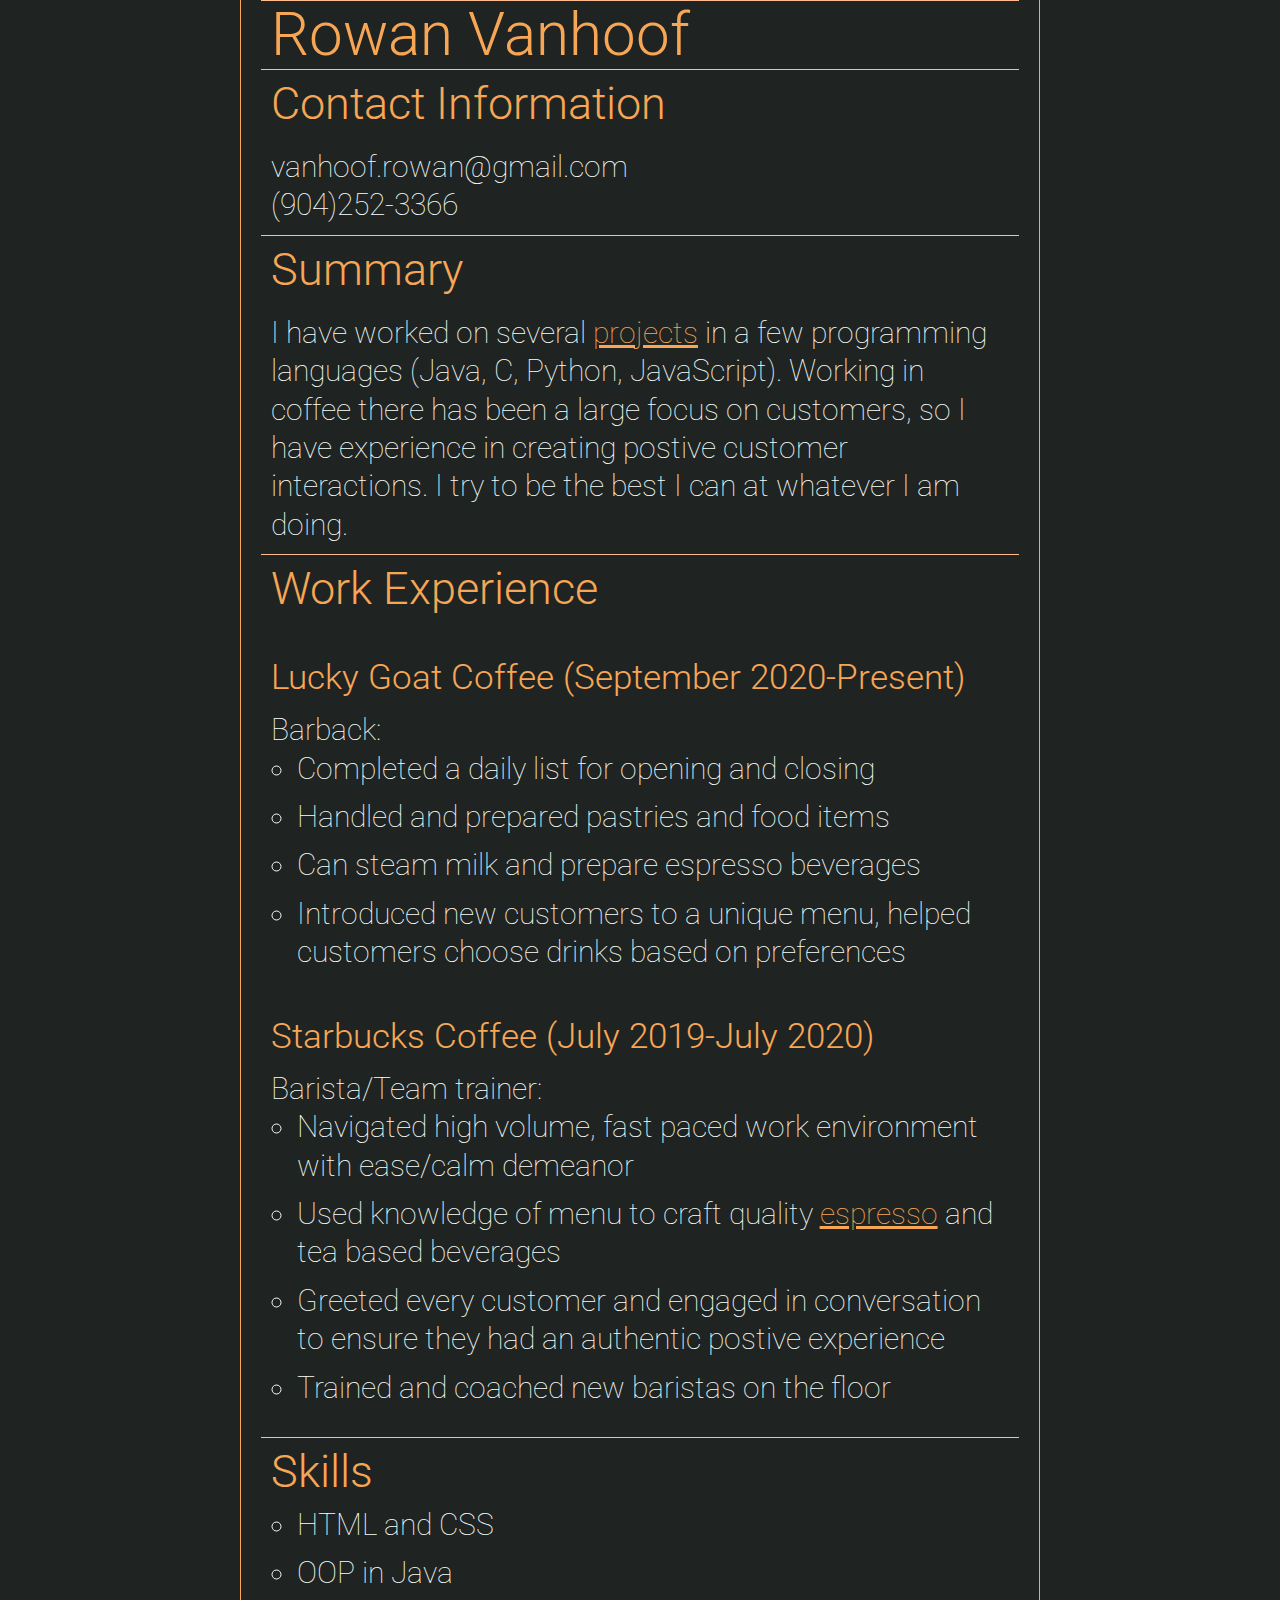
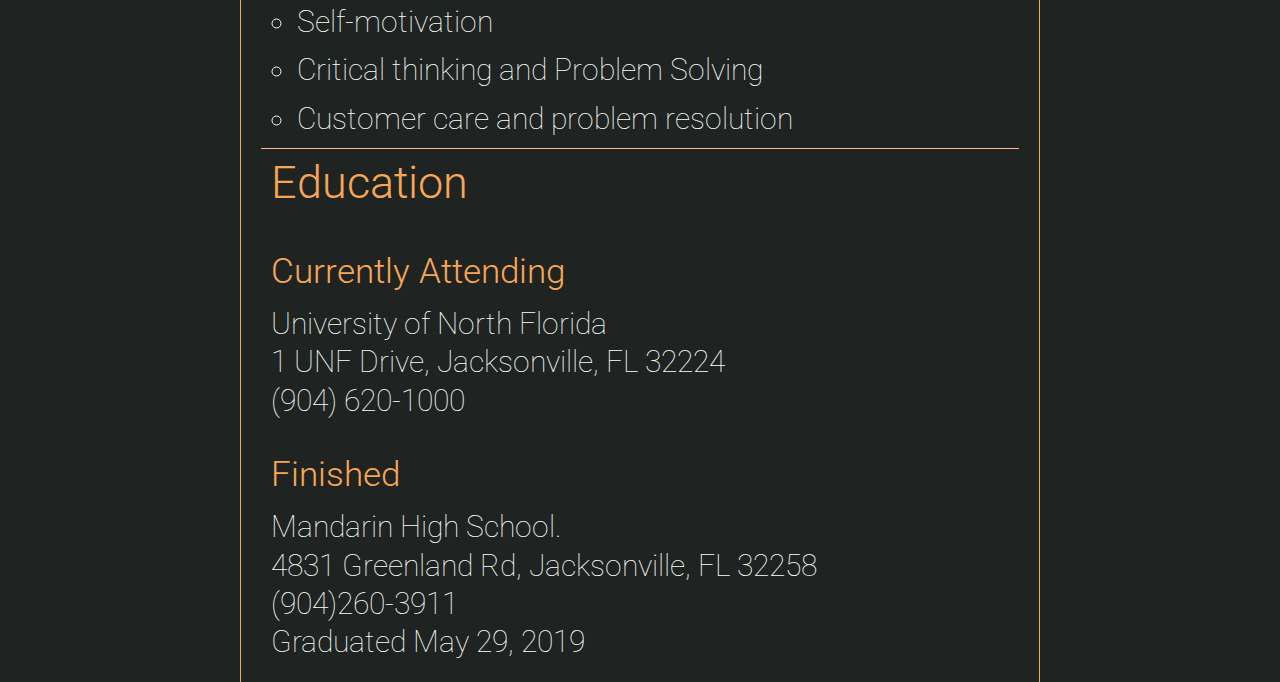
==== index.html @ a024a1a2 "Update index.html" ====
<!DOCTYPE html lang='en'>
<html>

<head>
    <title>
        Rowan Vanhoof's Web Resume
    </title>
    <meta charset='UTF-8'>
    <meta name="viewport" content="width=device-width, initial-scale=1">
    <link rel="stylesheet" type="text/css" href='styles.css'>
    <link rel="preconnect" href="https://fonts.gstatic.com">
    <link href="https://fonts.googleapis.com/css2?family=Roboto:wght@100;300;400&display=swap" rel="stylesheet"> 
    <link rel="script" href="script.js">
</head>

<body>
    <div class='content'>
        <header class='subsection'>
            <h1>
                Rowan Vanhoof
            </h1>
        </header>
        <section class='subsection'>
            <h2>
                Contact Information
            </h2>
            <p class='subsection-item'>
                vanhoof.rowan@gmail.com<br>
                (904)252-3366
            </p>
        </section>
        <section class='subsection'>
            <h2>
                Summary
            </h2>
            <p class='subsection-item'>
                I have worked on several <a href="projects.html">projects</a> in a few programming languages (Java, C, Python, JavaScript). Working in coffee there has been a large focus on customers, so I have experience in creating postive customer interactions. I try to be the best I can at whatever I am doing.
            </p>
        </section>
        <section class='subsection'>
            <h2>
                Work Experience
            </h2>
            <section class='subsection-item'>
                <div class="exp">
                <h3>
                    Lucky Goat Coffee (September 2020-Present)
                </h3>
                <p>
                    Barback:<br>
                    <ul>
                        <li>Completed a daily list for opening and closing</li>
                        <li>Handled and prepared pastries and food items</li>
                        <li>Can steam milk and prepare espresso beverages</li>
                        <li>Introduced new customers to a unique menu, helped customers choose drinks based on preferences</li>
                    </ul>
                </p>
                </div>
                <div class="exp">
                <h3>
                    Starbucks Coffee (July 2019-July 2020)
                </h3>
                <p>
                    Barista/Team trainer:<br>
                    <ul>
                        <li>Navigated high volume, fast paced work environment with ease/calm demeanor</li>
                        <li>Used knowledge of menu to craft quality <a href="media.html">espresso</a> and tea based beverages</li>
                        <li>Greeted every customer and engaged in conversation to ensure they had an authentic postive experience</li>
                        <li>Trained and coached new baristas on the floor</li>
                    </ul>
                </p>
                </div>
            </section>
        </section>
        
        <section class='subsection'>
            <h2>
                Skills
            </h2>
            
            <ul >
                <div>
                <li>
                    HTML and CSS
                </li>
                <li>
                    OOP in Java
                </li>
                <li>
                    Self-motivation
                </li>
                <li>
                    Critical thinking and Problem Solving
                </li>
                <li>
                    Customer care and problem resolution
                </li>
                </div>
            </ul>

        </section>
        <section class='subsection'>
            <h2>
                Education
            </h2>
            <section class='subsection-item'>
                <div class="exp">
                <h3>
                    Currently Attending
                </h3>
                <p>
                    University of North Florida<br>
                    1 UNF Drive, Jacksonville, FL 32224<br>
                    (904) 620-1000
                </p>
                </div>
                <div class="exp">
                <h3>
                    Finished
                </h3>
                <p>
                    Mandarin High School.<br>
                    4831 Greenland Rd, Jacksonville, FL 32258<br>
                    (904)260-3911<br>
                    Graduated May 29, 2019
                </p>
                </div>
            </section>
        </section>
    </div>
</body>
</html>
---- styles.css ----
* {
    box-sizing: border-box;
    padding: 0px;
    margin: 0px;
}

html {
    font-size: 16px;
}

body {
    line-height: 2.4rem;
    font-size: 1.875rem;
    /*background-color: #F9FEF9;*/
    background-color: #1f2422;
    color: #F9FEF9;
    font-family: 'Roboto', sans-serif;
    font-weight: 100;
}
h1,
h2,
h3,
h4 {
    font-family: 'Roboto', sans-serif;
    line-height: 3rem;
    padding: .625rem 1.25rem .625rem 0rem;
    font-weight: 300;
    color: #f7a655;
}

.content {
    color: #F9FEF9;
    border-left: 1px solid #f7a655;
    border-right: 1px solid #f7a655;

}

ul {
    list-style-type: circle;
    list-style-position: outside;
    padding-left: 1.6rem;
}

li {
    padding-bottom: .625rem;
    
    
}

.subsection {
    border-top: 1px solid #ffbb8d;
    padding: 0rem .625rem;
    font-weight: 100;
}

button {
    margin: .625rem;
    font-size: 1rem;
    font-weight: bold;
    color: #f7a655;
    background-color: #1f2422;
    border: 3px solid #f7a655;
    border-radius: 3px;
    padding: .625rem 1.25rem;
    cursor: pointer;

}

button:hover {
    color: #F9FEF9;
    background-color: #0E3746;
}


.responsive-image {
    max-width: 100%;
}

.cell {
    margin: 1rem;
}

.cell img {
    display: block;
}



a:visited {
    color: #f7a655;
}

a:hover {
    font-weight: bold;
    text-decoration: underline;
}

a {
    color: #f7a655;
}


@media only screen and (min-width: 50rem) {

    .subsection {
        display: flex;
        justify-content: space-between;
        flex-direction: column;
    }

    .content {
        padding: 0rem 1.25rem;
        width: 50rem;
        margin: 0 auto;
    }

    .subsection-item {
        padding: .625rem 0 ;
        width: 100%;

    }

    .exp {
        padding: .625rem 0;
    }

    .header {
        /*
        background-color: #F9FEF9;
        color: #0E3746; */

    }

    .cell {
        width: calc(33.3333% - 2rem);
    }

    .grid {
        display: flex;
        flex-wrap: wrap;
        flex-direction: row;
    }


}

/*
@media only screen and (min-width: 505px) and (max-width: 799px){
	
	.subsection {
		width: 50%;
		border-left: 1px solid #DBE8DC;
	}

	.education {
		width: 100%;
	}
	
	.content {
		display: flex;
		flex-wrap: wrap;
		justify-content: flex-start;
	}
} */
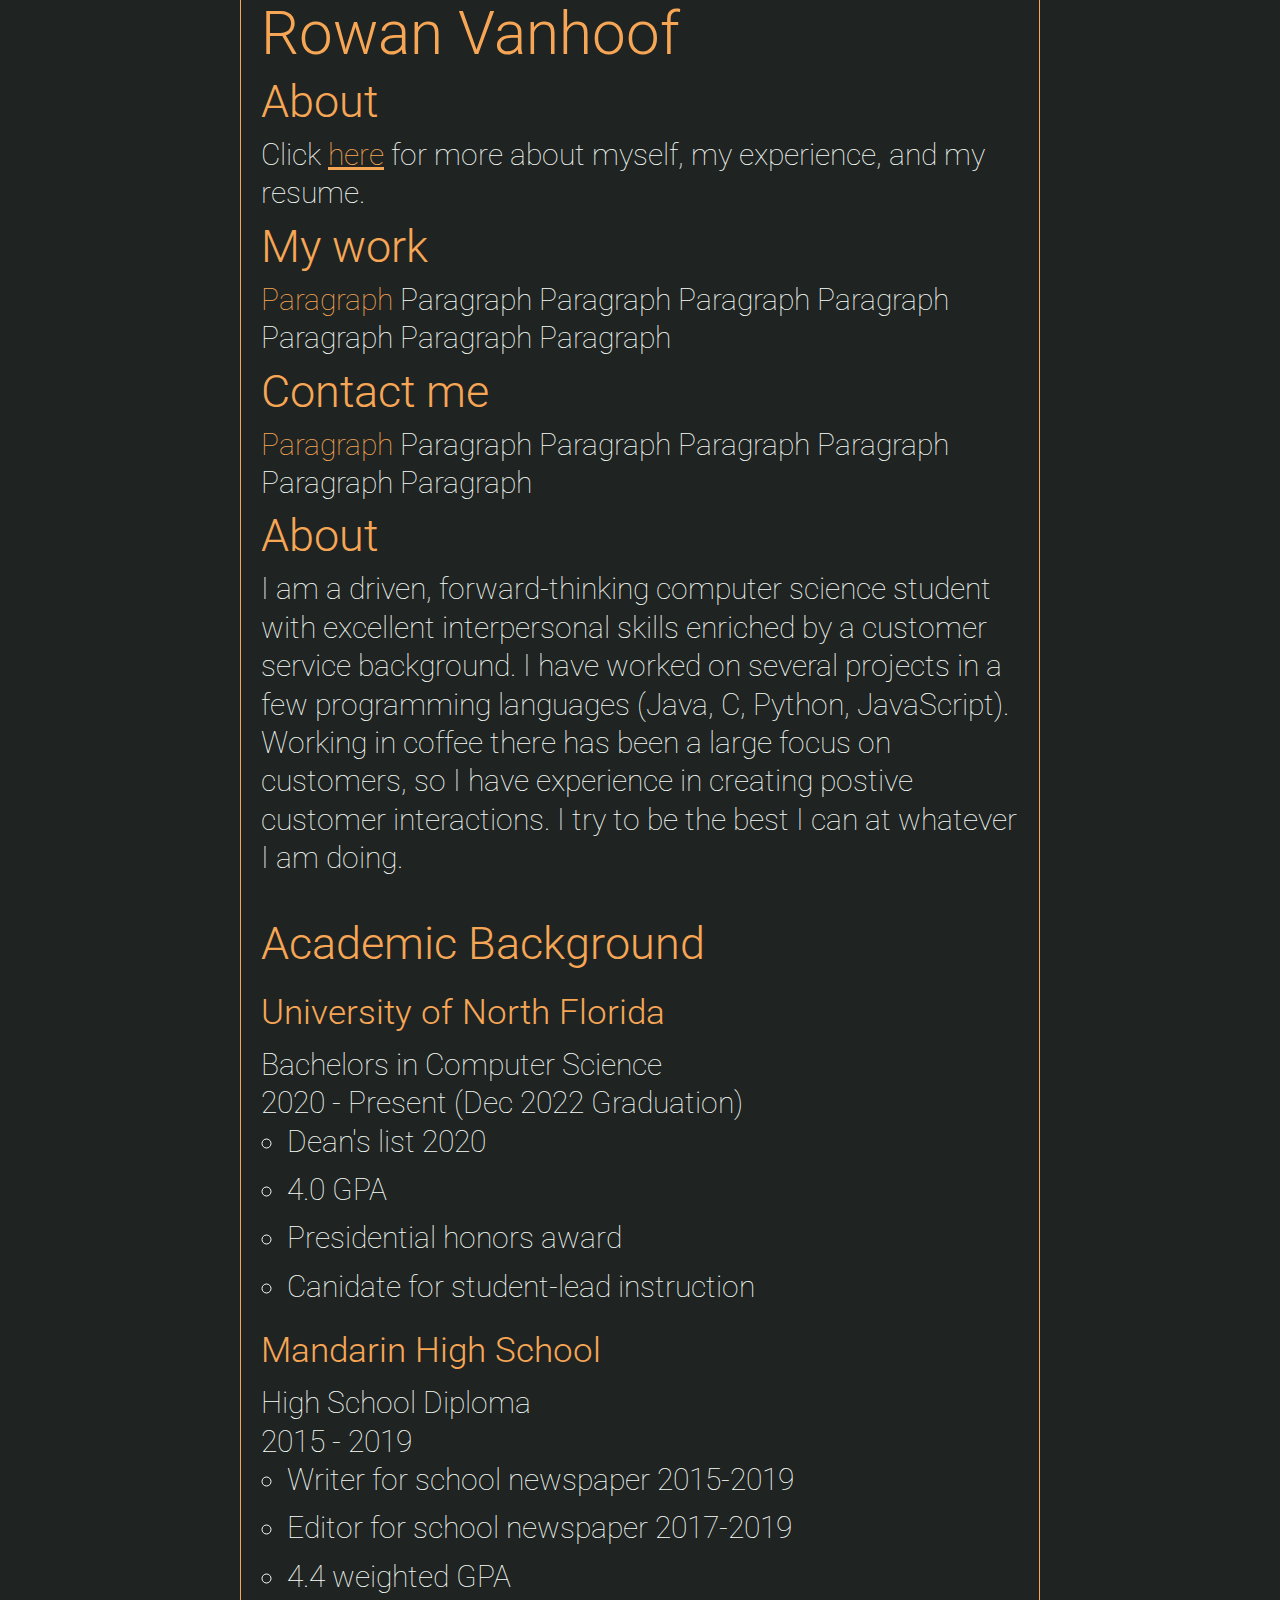
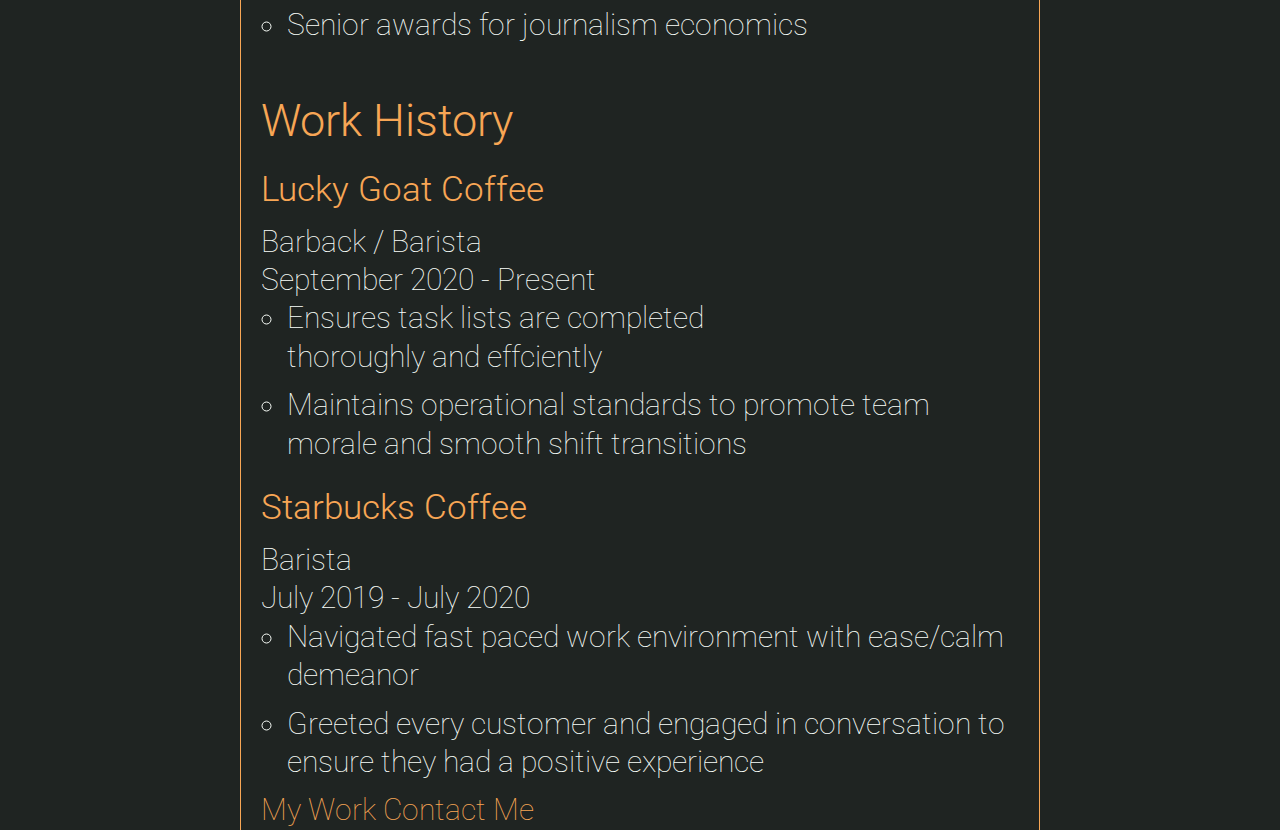
==== commit 1862f5dc: "Update index.html" ====
--- a/index.html
+++ b/index.html
@@ -2,131 +2,171 @@
 <html>
 
 <head>
-    <title>
-        Rowan Vanhoof's Web Resume
-    </title>
-    <meta charset='UTF-8'>
-    <meta name="viewport" content="width=device-width, initial-scale=1">
-    <link rel="stylesheet" type="text/css" href='styles.css'>
-    <link rel="preconnect" href="https://fonts.gstatic.com">
-    <link href="https://fonts.googleapis.com/css2?family=Roboto:wght@100;300;400&display=swap" rel="stylesheet"> 
-    <link rel="script" href="script.js">
+	<title>
+		Rowan Vanhoof's Website
+	</title>
+	<meta charset="UTF-8">
+	<meta name="viewport" content="width=device-width, initial-scale=1">
+	<link rel="stylesheet" type="text/css" href='styles.css'>
+	
+
+	<link rel="preconnect" href="https://fonts.gstatic.com">
+	<link href="https://fonts.googleapis.com/css2?family=Roboto:wght@100;300&display=swap" rel="stylesheet">
+	<link href="https://fonts.googleapis.com/css2?family=Playfair+Display&display=swap" rel="stylesheet">
 </head>
 
 <body>
-    <div class='content'>
-        <header class='subsection'>
-            <h1>
-                Rowan Vanhoof
-            </h1>
-        </header>
-        <section class='subsection'>
-            <h2>
-                Contact Information
-            </h2>
-            <p class='subsection-item'>
-                vanhoof.rowan@gmail.com<br>
-                (904)252-3366
-            </p>
-        </section>
-        <section class='subsection'>
-            <h2>
-                Summary
-            </h2>
-            <p class='subsection-item'>
-                I have worked on several <a href="projects.html">projects</a> in a few programming languages (Java, C, Python, JavaScript). Working in coffee there has been a large focus on customers, so I have experience in creating postive customer interactions. I try to be the best I can at whatever I am doing.
-            </p>
-        </section>
-        <section class='subsection'>
-            <h2>
-                Work Experience
-            </h2>
-            <section class='subsection-item'>
-                <div class="exp">
-                <h3>
-                    Lucky Goat Coffee (September 2020-Present)
-                </h3>
-                <p>
-                    Barback:<br>
-                    <ul>
-                        <li>Completed a daily list for opening and closing</li>
-                        <li>Handled and prepared pastries and food items</li>
-                        <li>Can steam milk and prepare espresso beverages</li>
-                        <li>Introduced new customers to a unique menu, helped customers choose drinks based on preferences</li>
-                    </ul>
-                </p>
-                </div>
-                <div class="exp">
-                <h3>
-                    Starbucks Coffee (July 2019-July 2020)
-                </h3>
-                <p>
-                    Barista/Team trainer:<br>
-                    <ul>
-                        <li>Navigated high volume, fast paced work environment with ease/calm demeanor</li>
-                        <li>Used knowledge of menu to craft quality <a href="media.html">espresso</a> and tea based beverages</li>
-                        <li>Greeted every customer and engaged in conversation to ensure they had an authentic postive experience</li>
-                        <li>Trained and coached new baristas on the floor</li>
-                    </ul>
-                </p>
-                </div>
-            </section>
-        </section>
-        
-        <section class='subsection'>
-            <h2>
-                Skills
-            </h2>
-            
-            <ul >
-                <div>
-                <li>
-                    HTML and CSS
-                </li>
-                <li>
-                    OOP in Java
-                </li>
-                <li>
-                    Self-motivation
-                </li>
-                <li>
-                    Critical thinking and Problem Solving
-                </li>
-                <li>
-                    Customer care and problem resolution
-                </li>
-                </div>
-            </ul>
+	<div class="content">
+		
+		<header>
+			<h1>
+				Rowan Vanhoof
+			</h1>
+		</header>
+		<div class="main-section">
+			<div class="main-buttons">
+			<section class="link-preview">
+				<h2>
+					About
+				</h2>
+				<p>
+					Click <a href="#about-section">here</a> for more about myself, my experience, and my resume.
+				</p>
+			</section>
 
-        </section>
-        <section class='subsection'>
-            <h2>
-                Education
-            </h2>
-            <section class='subsection-item'>
-                <div class="exp">
-                <h3>
-                    Currently Attending
-                </h3>
-                <p>
-                    University of North Florida<br>
-                    1 UNF Drive, Jacksonville, FL 32224<br>
-                    (904) 620-1000
-                </p>
-                </div>
-                <div class="exp">
-                <h3>
-                    Finished
-                </h3>
-                <p>
-                    Mandarin High School.<br>
-                    4831 Greenland Rd, Jacksonville, FL 32258<br>
-                    (904)260-3911<br>
-                    Graduated May 29, 2019
-                </p>
-                </div>
-            </section>
-        </section>
-    </div>
-</body>
-</html>+			<section class="link-preview">
+				<h2>
+					My work
+				</h2>
+				<p>
+					<a>Paragraph</a> Paragraph Paragraph Paragraph Paragraph Paragraph Paragraph Paragraph
+				</p>
+			</section>
+
+			<section class="link-preview">
+				<h2>
+					Contact me
+				</h2>
+				<p>
+					<a>Paragraph</a> Paragraph Paragraph Paragraph Paragraph Paragraph Paragraph
+				</p>
+			</section>
+			</div>
+			
+			<section class="main-topic">
+				<h2>
+					<a name="about-section"></a>About
+				</h2>
+				<p>
+					I am a driven, forward-thinking computer science student with excellent interpersonal skills enriched by a customer service background. I have worked on several projects in a few programming languages (Java, C, Python, JavaScript). Working in coffee there has been a large focus on customers, so I have experience in creating postive customer interactions. I try to be the best I can at whatever I am doing.
+				</p>
+				
+					<div style="padding-top: 2rem;">
+						<h2>
+							Academic Background
+						</h2>
+						<div class="experience-container">
+								<div class="experience">
+									<h3>
+										University of North Florida
+									</h3>
+									<p>
+										Bachelors in Computer Science<br>
+										2020 - Present (Dec 2022 Graduation)
+									</p>
+									<ul>
+										<li>Dean's list 2020</li>
+										<li>4.0 GPA</li>
+										<li>Presidential honors award</li>
+										<li>Canidate for student-lead instruction</li>
+									</ul>
+								</div>
+
+								<div class="experience">
+									<h3>
+										Mandarin High School
+									</h3>
+
+									<p>
+										High School Diploma<br>
+										2015 - 2019
+									</p>
+
+									<ul>
+										<li>Writer for school newspaper 2015-2019</li>
+										<li>Editor for school newspaper 2017-2019</li>
+										<li>4.4 weighted GPA</li>
+										<li>Senior awards for journalism economics</li>
+									</ul>
+								</div>
+							</div>
+					</div>
+
+
+					<div style="padding-top: 2rem;">
+						<h2>
+							Work History
+						</h2>
+
+						<div class="experience-container">
+							
+							<div class="experience">
+								<h3>
+									Lucky Goat Coffee
+								</h3>
+
+								<p>
+									Barback / Barista<br>
+									September 2020 - Present
+								</p>
+
+								<ul>
+									<li>
+										Ensures task lists are completed<br>
+										thoroughly and effciently
+									</li>
+
+									<li>
+										Maintains operational standards
+										to promote team morale and smooth
+										shift transitions 
+									</li>
+								</ul>
+							</div>
+
+							<div class="experience">
+									<h3>
+										Starbucks Coffee
+									</h3>
+
+									<p>
+										Barista<br>
+										July 2019 - July 2020
+									</p>
+
+									<ul>
+										<li>
+											Navigated fast
+											paced work environment with
+											ease/calm demeanor
+										</li>
+										<li>
+											Greeted every customer and
+											engaged in conversation to 
+											ensure they had a positive experience
+										</li>
+										
+									</ul>
+							</div>
+						</div>
+					</div>
+			</section>
+
+
+			<section class="footer">
+				<a class="button">My Work</a>
+				<a class="button">Contact Me</a>
+			</section>
+			
+		</div>
+	</div>--- a/styles.css
+++ b/styles.css
@@ -91,7 +91,7 @@
 }
 
 a:hover {
-    font-weight: bold;
+    font-weight: 300;
     text-decoration: underline;
 }
 
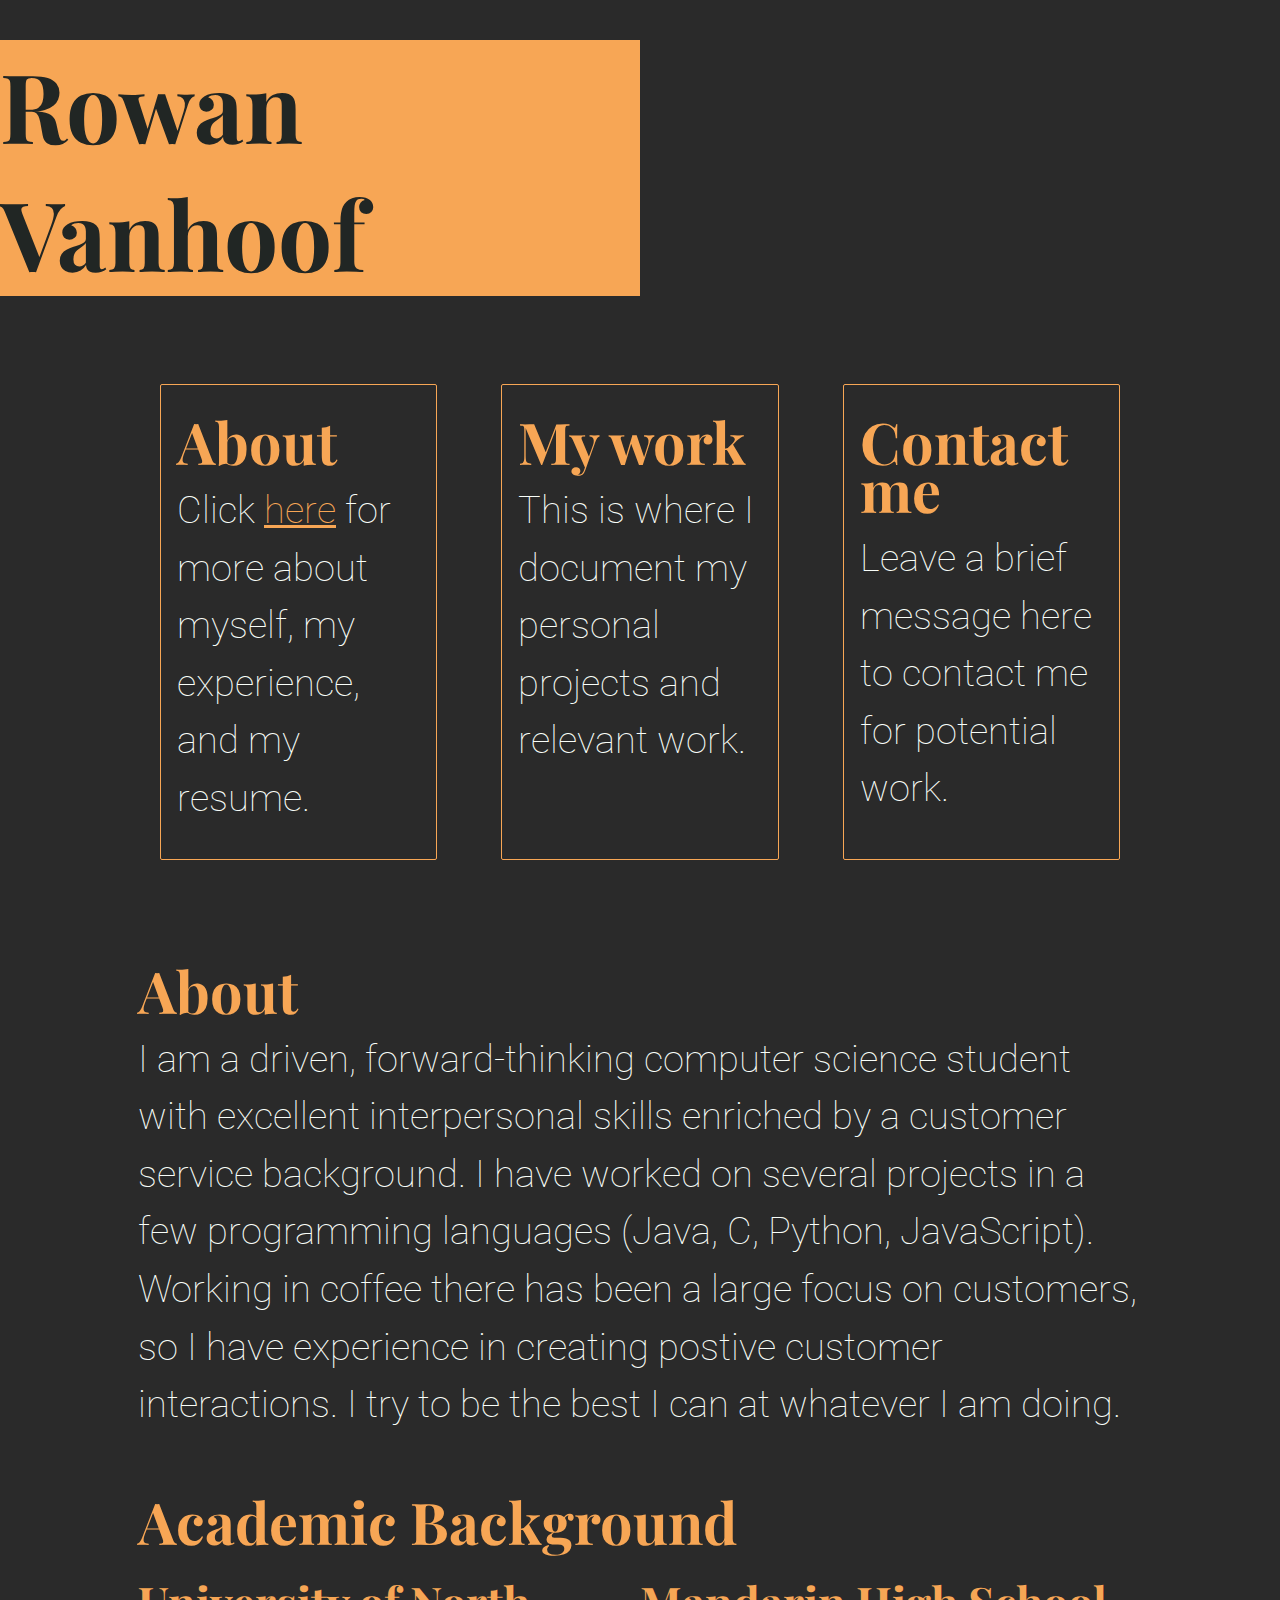
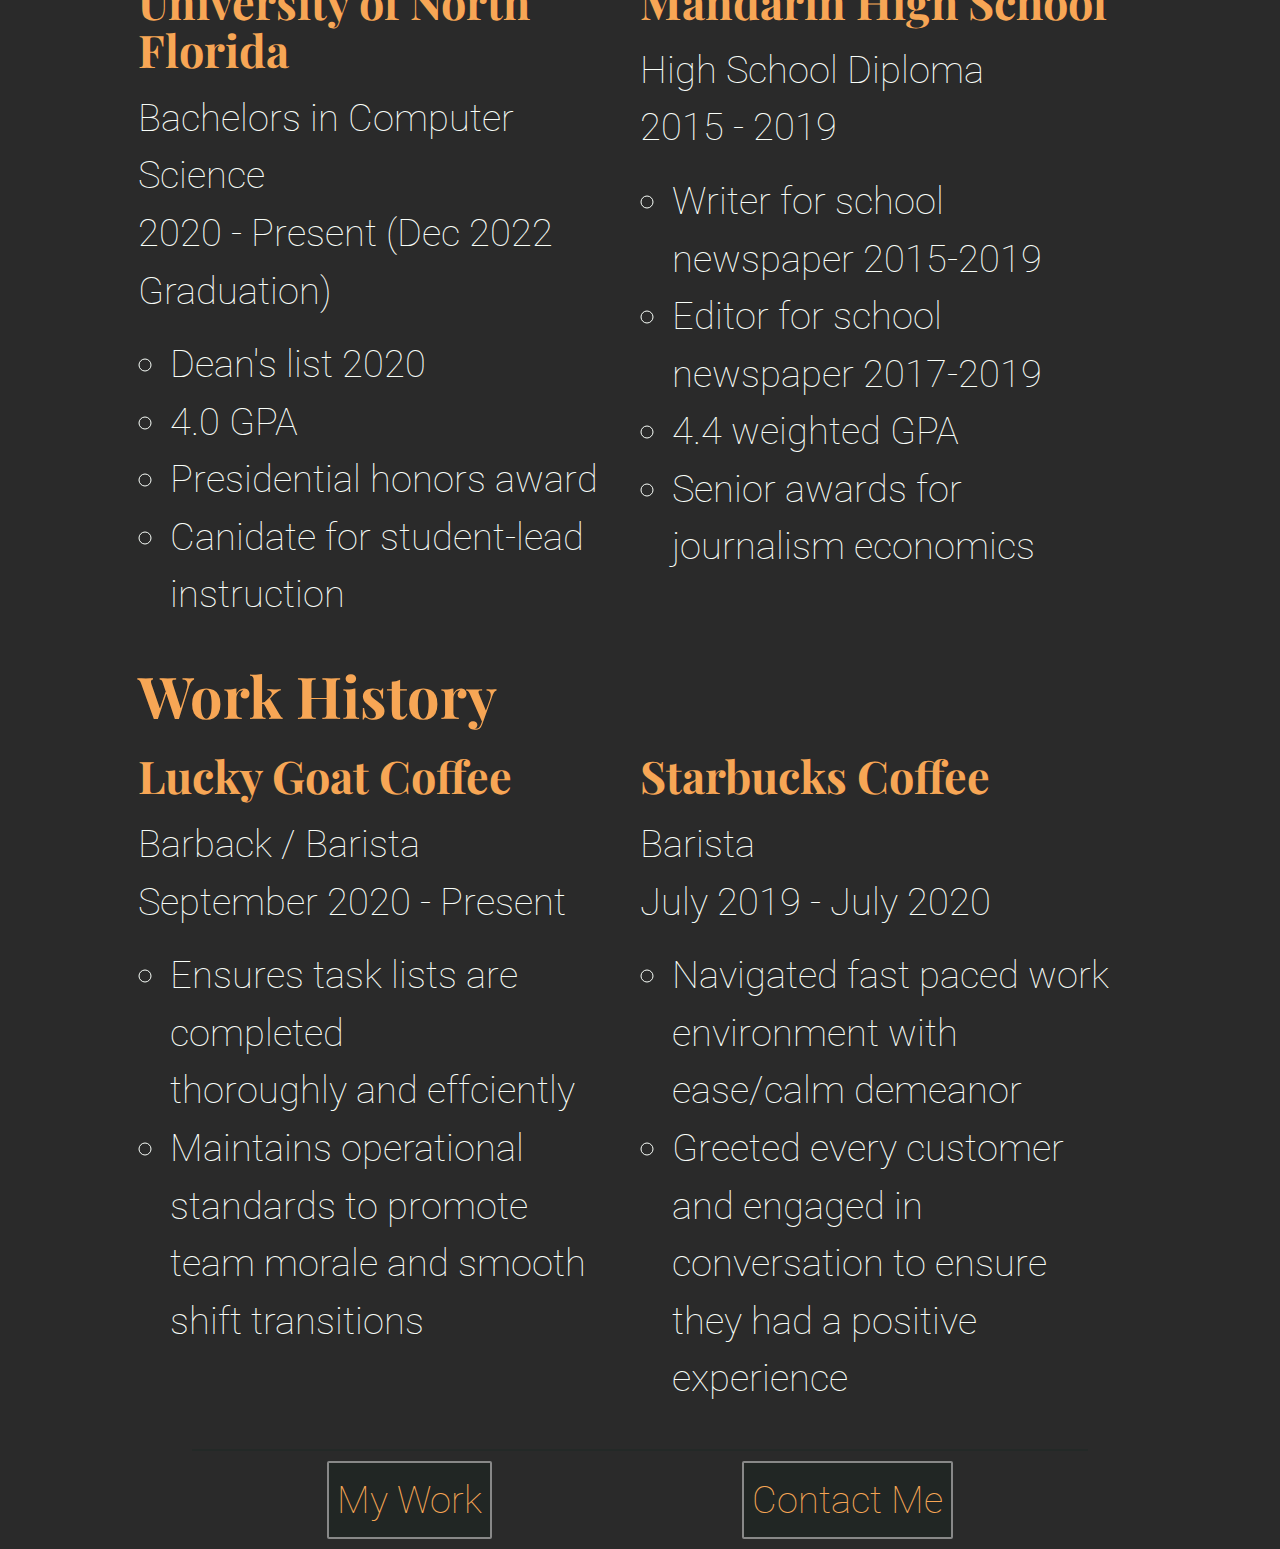
==== commit 0baf4498: "Update index.html" ====
--- a/index.html
+++ b/index.html
@@ -1,7 +1,7 @@
 <!DOCTYPE html lang='en'>
 <html>
 
-<head>
+<head> 
 	<title>
 		Rowan Vanhoof's Website
 	</title>
@@ -39,7 +39,7 @@
 					My work
 				</h2>
 				<p>
-					<a>Paragraph</a> Paragraph Paragraph Paragraph Paragraph Paragraph Paragraph Paragraph
+					This is where I document my personal projects and relevant work.
 				</p>
 			</section>
 
@@ -48,7 +48,7 @@
 					Contact me
 				</h2>
 				<p>
-					<a>Paragraph</a> Paragraph Paragraph Paragraph Paragraph Paragraph Paragraph
+					Leave a brief message here to contact me for potential work.
 				</p>
 			</section>
 			</div>
--- a/styles.css
+++ b/styles.css
@@ -8,84 +8,27 @@
     font-size: 16px;
 }
 
+header {
+	font-family: 'Playfair Display', serif;
+	font-size: 3rem;
+	background-color: #f7a655;
+	color:#212624;
+	margin: 2.5rem 0;
+}
 body {
-    line-height: 2.4rem;
-    font-size: 1.875rem;
-    /*background-color: #F9FEF9;*/
-    background-color: #1f2422;
-    color: #F9FEF9;
-    font-family: 'Roboto', sans-serif;
-    font-weight: 100;
+	color: #F9FEF9;
+	background-color: #2A2A2A;
+	font-family: 'Roboto', sans-serif;
+	font-weight: 100;
 }
-h1,
 h2,
 h3,
 h4 {
-    font-family: 'Roboto', sans-serif;
-    line-height: 3rem;
-    padding: .625rem 1.25rem .625rem 0rem;
-    font-weight: 300;
-    color: #f7a655;
+	font-family: 'Playfair Display', serif;
+	line-height: 3rem;
+	color: #f7a655;
+	margin: 1rem 0;
 }
-
-.content {
-    color: #F9FEF9;
-    border-left: 1px solid #f7a655;
-    border-right: 1px solid #f7a655;
-
-}
-
-ul {
-    list-style-type: circle;
-    list-style-position: outside;
-    padding-left: 1.6rem;
-}
-
-li {
-    padding-bottom: .625rem;
-    
-    
-}
-
-.subsection {
-    border-top: 1px solid #ffbb8d;
-    padding: 0rem .625rem;
-    font-weight: 100;
-}
-
-button {
-    margin: .625rem;
-    font-size: 1rem;
-    font-weight: bold;
-    color: #f7a655;
-    background-color: #1f2422;
-    border: 3px solid #f7a655;
-    border-radius: 3px;
-    padding: .625rem 1.25rem;
-    cursor: pointer;
-
-}
-
-button:hover {
-    color: #F9FEF9;
-    background-color: #0E3746;
-}
-
-
-.responsive-image {
-    max-width: 100%;
-}
-
-.cell {
-    margin: 1rem;
-}
-
-.cell img {
-    display: block;
-}
-
-
-
 a:visited {
     color: #f7a655;
 }
@@ -98,67 +41,90 @@
 a {
     color: #f7a655;
 }
-
-
-@media only screen and (min-width: 50rem) {
-
-    .subsection {
-        display: flex;
-        justify-content: space-between;
-        flex-direction: column;
-    }
-
-    .content {
-        padding: 0rem 1.25rem;
-        width: 50rem;
-        margin: 0 auto;
-    }
-
-    .subsection-item {
-        padding: .625rem 0 ;
-        width: 100%;
-
-    }
-
-    .exp {
-        padding: .625rem 0;
-    }
-
-    .header {
-        /*
-        background-color: #F9FEF9;
-        color: #0E3746; */
-
-    }
-
-    .cell {
-        width: calc(33.3333% - 2rem);
-    }
-
-    .grid {
-        display: flex;
-        flex-wrap: wrap;
-        flex-direction: row;
-    }
-
+ul {
+	list-style-type: circle;
+    list-style-position: outside;
+    margin-left: 2rem;
 
 }
+p {
+	margin: 1rem 0;
+}
+.main-section {
+	line-height: 2.6rem;
+	font-size: 2rem;
+	
+	color: #F9FEF9;
+}
+.link-preview {
+	/*background-color: #212624;*/
+	width: 80%;
+	margin: 2rem auto;
+	border: 1px solid #f7a655;
+	border-radius: 2px;
+	padding: .625rem;
+	
+}
 
-/*
-@media only screen and (min-width: 505px) and (max-width: 799px){
-	
-	.subsection {
+.main-topic {
+	padding: .625rem;
+	margin: 1.375rem 0;
+}
+.footer {
+	display: flex;
+	width: 90%;
+	border-top: 2px solid #232927;
+	padding: .625rem;
+	justify-content: space-around;
+	margin: auto;
+}
+.button {
+	background-color: #212624;
+	border: 2px solid #888888;
+	border-radius: 2px;
+	padding: .5rem;
+}
+
+.experience-container {
+
+}
+@media only screen and (min-width: 50rem) {
+	header {
 		width: 50%;
-		border-left: 1px solid #DBE8DC;
+	}
+	.main-section {
+		line-height: 3.6rem;
+		font-size: 2.4rem;
+	}
+	.main-buttons {
+		width: 80%;
+		display: flex;
+		justify-content: space-around;
+		padding: 1rem 0;
+		margin: 2rem auto;
 	}
 
-	.education {
-		width: 100%;
+	.link-preview {
+		margin: 2rem;
+		width: 70%;
+		padding: 1rem;
 	}
+	.main-topic {
+		width: 80%;
+		margin: 2rem auto;
+	}
+	.experience {
+		padding-right: 2rem;
+		/*margin-right: 2rem;*/
+		width: 75%;
 	
-	.content {
+	}
+	.experience-container {
 		display: flex;
-		flex-wrap: wrap;
-		justify-content: flex-start;
+		justify-content: space-between;
+		
 	}
-} */+	.footer {
+		width: 70%;
+	}
+}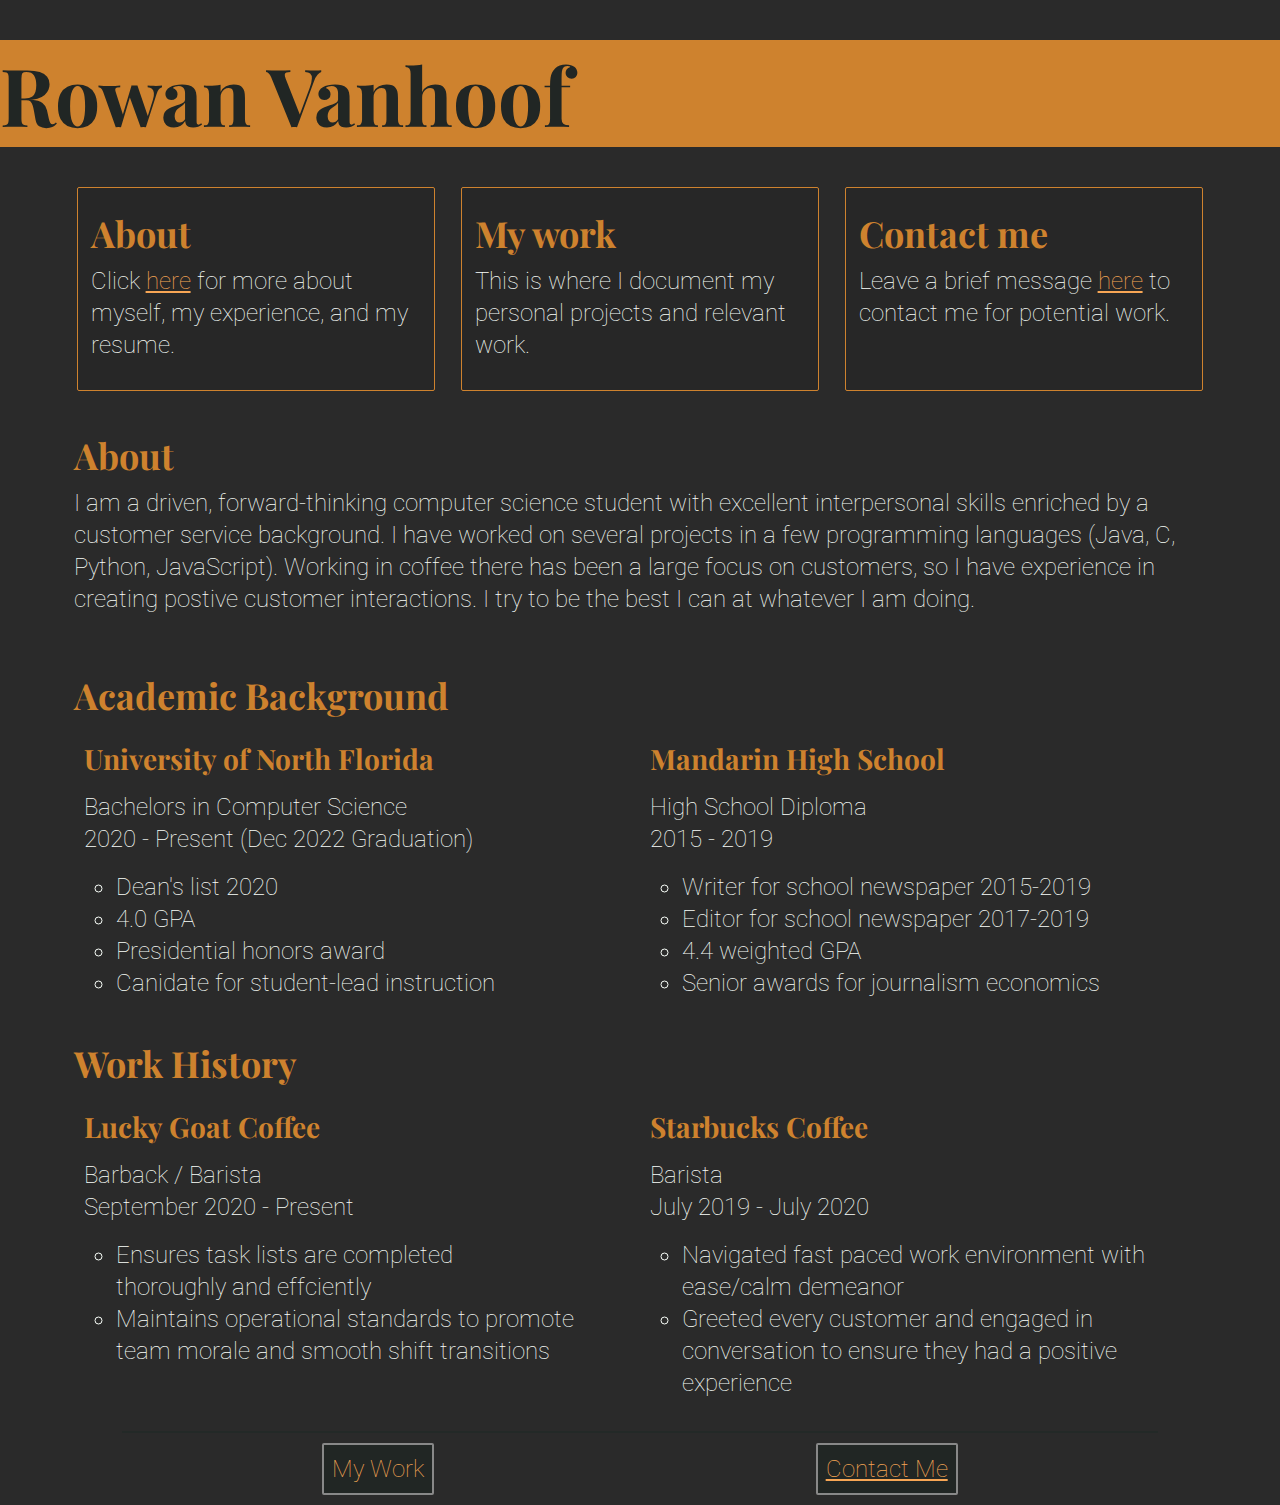
==== commit 577d181e: "Update index.html" ====
--- a/index.html
+++ b/index.html
@@ -48,7 +48,7 @@
 					Contact me
 				</h2>
 				<p>
-					Leave a brief message here to contact me for potential work.
+					Leave a brief message <a href="contact.html">here</a> to contact me for potential work.
 				</p>
 			</section>
 			</div>
@@ -165,7 +165,7 @@
 
 			<section class="footer">
 				<a class="button">My Work</a>
-				<a class="button">Contact Me</a>
+				<a class="button" href="contact.html">Contact Me</a>
 			</section>
 			
 		</div>
--- a/styles.css
+++ b/styles.css
@@ -1,8 +1,9 @@
 * {
     box-sizing: border-box;
+    
     padding: 0px;
     margin: 0px;
-}
+} 
 
 html {
     font-size: 16px;
@@ -10,121 +11,219 @@
 
 header {
 	font-family: 'Playfair Display', serif;
-	font-size: 3rem;
-	background-color: #f7a655;
+	font-size: 2.5rem;
+
+	/*background-color: #f7a655;*/
+	/*background-color: #ab5a00;*/
+	background-color: #ce822e;
 	color:#212624;
+
 	margin: 2.5rem 0;
 }
+
 body {
-	color: #F9FEF9;
-	background-color: #2A2A2A;
 	font-family: 'Roboto', sans-serif;
 	font-weight: 100;
-}
+	
+
+	background-color: #2A2A2A;
+	color: #F9FEF9;
+	
+}
+
 h2,
 h3,
 h4 {
 	font-family: 'Playfair Display', serif;
-	line-height: 3rem;
-	color: #f7a655;
+	line-height: 2rem;
+
+	/*color: #f7a655;*/
+	color: #ce822e;
+
 	margin: 1rem 0;
-}
+
+}
+
 a:visited {
     color: #f7a655;
 }
-
 a:hover {
     font-weight: 300;
     text-decoration: underline;
 }
-
 a {
     color: #f7a655;
-}
+
+}
+
 ul {
 	list-style-type: circle;
     list-style-position: outside;
+
     margin-left: 2rem;
 
 }
+
 p {
 	margin: 1rem 0;
-}
+
+}
+
 .main-section {
-	line-height: 2.6rem;
-	font-size: 2rem;
-	
+	line-height: 2rem;
+	font-size: 1.5rem;
+
 	color: #F9FEF9;
-}
+
+	width: 90%;
+	margin: 0 auto;
+
+}
+
 .link-preview {
-	/*background-color: #212624;*/
+	background-color: #272727;
+	
+	/*border: 1px solid #f7a655;*/
+	border: 1px solid #ce822e;
+	border-radius: 2px;
+
 	width: 80%;
 	margin: 2rem auto;
-	border: 1px solid #f7a655;
-	border-radius: 2px;
-	padding: .625rem;
+	padding: .8rem;
 	
 }
 
 .main-topic {
 	padding: .625rem;
 	margin: 1.375rem 0;
-}
+
+}
+
 .footer {
 	display: flex;
+	justify-content: space-around;
+	
+	border-top: 2px solid #232927;
+	
 	width: 90%;
-	border-top: 2px solid #232927;
 	padding: .625rem;
-	justify-content: space-around;
 	margin: auto;
+
+}
+::-moz-selection{
+	color: #EEEEEE;
+	background-color: #ab5a00;
+}
+
+::selection {
+	color: #EEEEEE;
+	background-color: #ab5a00;
 }
 .button {
 	background-color: #212624;
+	
 	border: 2px solid #888888;
 	border-radius: 2px;
+	
 	padding: .5rem;
+
 }
 
 .experience-container {
-
-}
-@media only screen and (min-width: 50rem) {
+	
+}
+.experience {
+	
+}
+
+@media only screen and (min-width: 54.2rem) {
+	.main-buttons {
+		display: flex;
+
+	}
+
+	.link-preview {
+		margin: 0 .8rem;
+
+	}
+
+	.experience-container {
+		display: flex;
+		justify-content: space-between;
+		
+	}
+	.experience {
+		
+		margin: 0 .625rem;
+		width: 75%;
+	
+	}
+
+}
+
+@media only screen and (min-width: 89rem) {
 	header {
 		width: 50%;
+		font-size: 3rem;
+
+
 	}
 	.main-section {
 		line-height: 3.6rem;
 		font-size: 2.4rem;
+
 	}
 	.main-buttons {
-		width: 80%;
+		margin: 2rem auto;
+	}
+	h2,
+	h3,
+	h4 {
+		font-family: 'Playfair Display', serif;
+		line-height: 2.5rem;
+
+		margin: 1rem 0;
+
+	}
+
+
+}
+
+@media only screen and (min-width: 107rem) {
+	.main-section {
+		width: 85%;
+
+	}
+	.main-buttons {
 		display: flex;
 		justify-content: space-around;
+		
+		
 		padding: 1rem 0;
 		margin: 2rem auto;
+
 	}
 
 	.link-preview {
 		margin: 2rem;
 		width: 70%;
 		padding: 1rem;
-	}
+
+	}
+
 	.main-topic {
-		width: 80%;
+		width: 100%;
 		margin: 2rem auto;
-	}
-	.experience {
-		padding-right: 2rem;
-		/*margin-right: 2rem;*/
-		width: 75%;
-	
-	}
-	.experience-container {
-		display: flex;
-		justify-content: space-between;
-		
-	}
+
+	}
+
+	
+
+	
+
 	.footer {
 		width: 70%;
-	}
-}+
+	}
+}
+
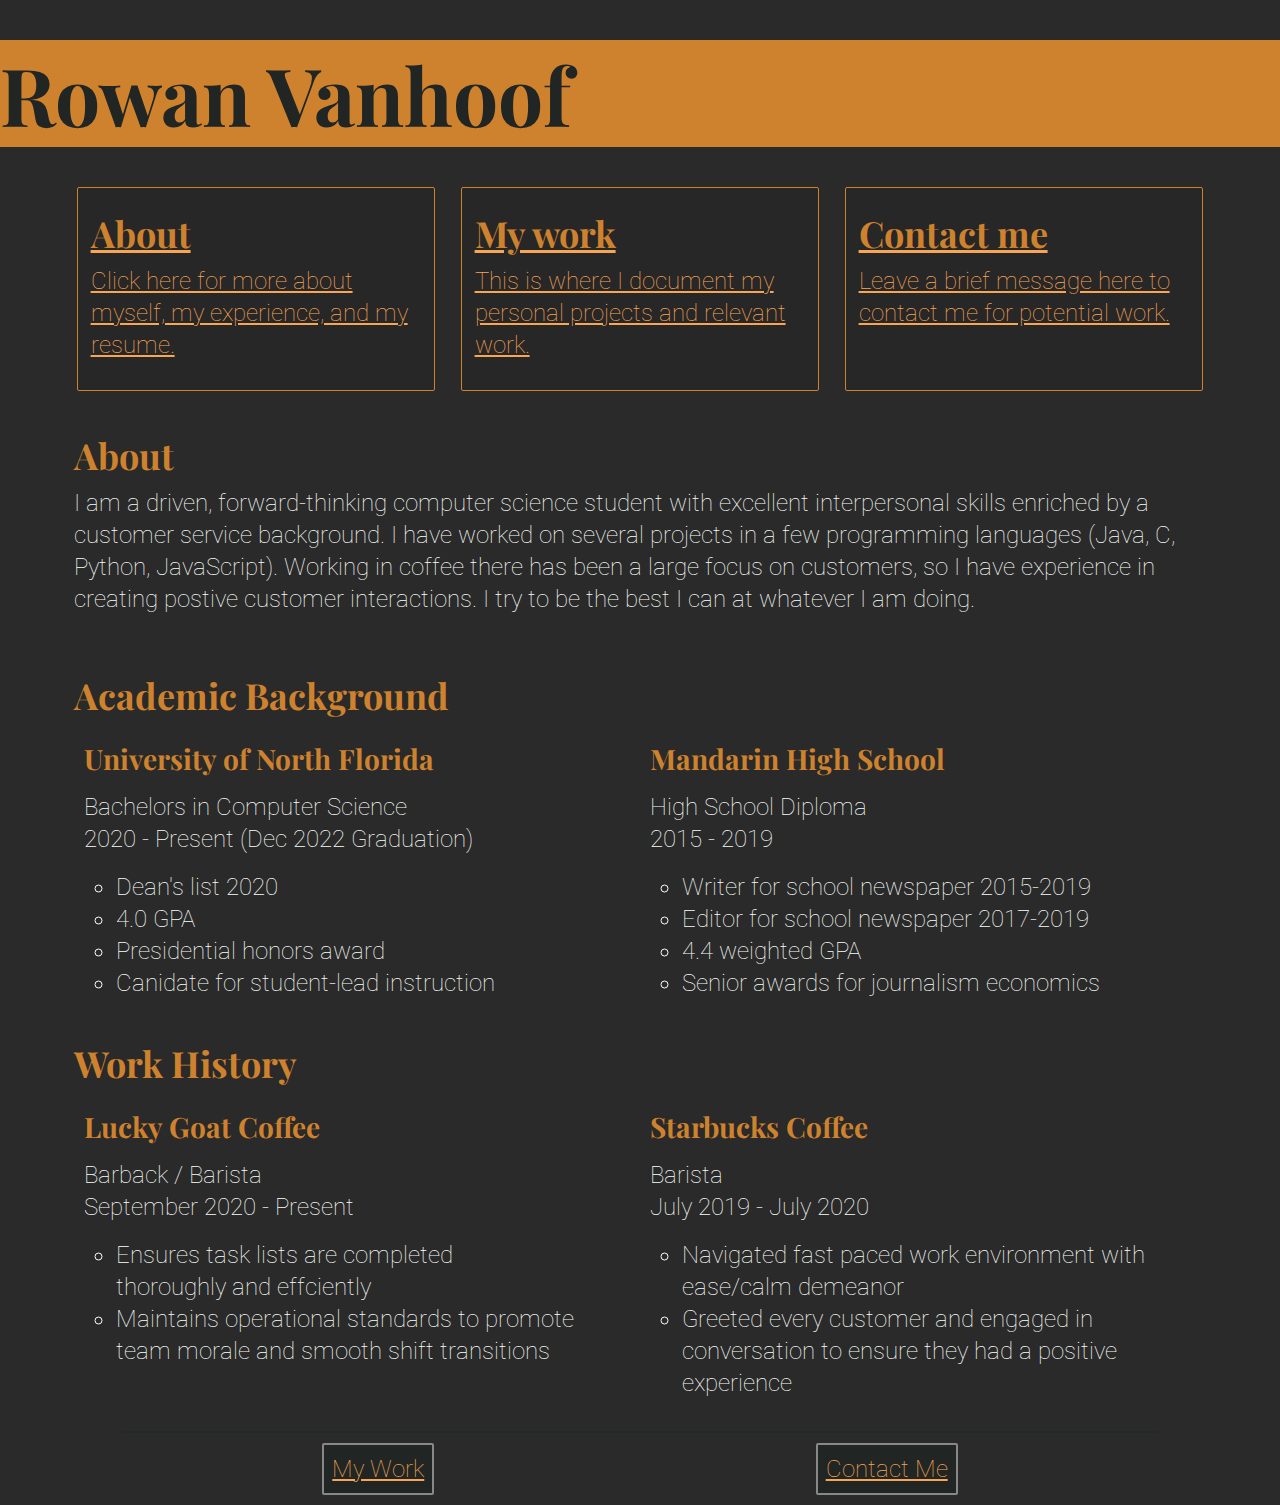
==== commit 43e32476: "Update index.html" ====
--- a/index.html
+++ b/index.html
@@ -26,30 +26,37 @@
 		<div class="main-section">
 			<div class="main-buttons">
 			<section class="link-preview">
+				<a href="#about-section">
 				<h2>
 					About
 				</h2>
 				<p>
-					Click <a href="#about-section">here</a> for more about myself, my experience, and my resume.
+					Click here for more about myself, my experience, and my resume.
 				</p>
+				</a>
 			</section>
 
 			<section class="link-preview">
+				<a href="work.html">
 				<h2>
 					My work
 				</h2>
 				<p>
 					This is where I document my personal projects and relevant work.
 				</p>
+				</a>
 			</section>
 
+
 			<section class="link-preview">
+				<a href="contact.html">
 				<h2>
 					Contact me
 				</h2>
 				<p>
-					Leave a brief message <a href="contact.html">here</a> to contact me for potential work.
+					Leave a brief message here to contact me for potential work.
 				</p>
+				</a> 
 			</section>
 			</div>
 			
@@ -164,7 +171,7 @@
 
 
 			<section class="footer">
-				<a class="button">My Work</a>
+				<a class="button" href="work.html">My Work</a>
 				<a class="button" href="contact.html">Contact Me</a>
 			</section>
 			
--- a/styles.css
+++ b/styles.css
@@ -136,6 +136,81 @@
 	
 }
 
+.form-row {
+
+
+	width: 95%;
+	padding: .5rem 0;
+	margin: .625rem 0;
+}
+
+.form-row input[type='text'] {
+	font-size: 1.5rem;
+	font-weight: 100;
+	font-family: 'Roboto', sans-serif; 
+	border: 2px solid #888888;
+	border-radius: 2px;
+
+	padding: .625rem;
+	width: 95%;
+	margin: .625rem 0;
+
+	background-color: #F9FEF9;
+}
+
+.form-row label {
+	font-size: 2rem;
+	font-weight: 300;
+
+	margin: 1rem .625rem;
+}
+
+textarea {
+	font-family: 'Roboto', sans-serif; 
+	font-weight: 100;
+	font-size: 1.5rem;
+
+	border: 2px solid #888888;
+	border-radius: 2px;
+
+	padding: .625rem;
+	width: 95%;
+	margin: .625rem 0;
+	height: 8rem;
+
+	background-color: #F6FBF6;
+
+	resize: vertical;
+}
+
+.send_msg {
+	font-weight: 300;
+	font-size: 1.5rem;
+
+	background-color: #212624;
+	color: #ce822e;
+
+	padding: .625rem 0;
+	width: 95%;
+	margin: .625rem;
+
+	border: 2px solid #888888;
+	border-radius: 2px;
+
+}
+
+
+@media only screen and (min-width: 27rem) {
+	.contact-form {
+		display: flex;
+		flex-direction: column;
+
+		margin: .625rem auto;
+		width: 80%;
+		
+	}
+}
+
 @media only screen and (min-width: 54.2rem) {
 	.main-buttons {
 		display: flex;
@@ -157,6 +232,11 @@
 		margin: 0 .625rem;
 		width: 75%;
 	
+	}
+
+	.contact-form {
+		margin: .625rem auto;
+		width: 60%;
 	}
 
 }
@@ -186,6 +266,24 @@
 
 	}
 
+	.form-row input[type='text'] {
+		font-size: 2.4rem;
+	}
+
+	.form-row label {
+		font-size: 3rem;
+	}
+
+	textarea {
+		font-size: 2.4rem;
+		height: 11rem;
+	}
+
+	.send_msg {
+		font-size: 2.4rem;
+
+	}
+
 
 }
 
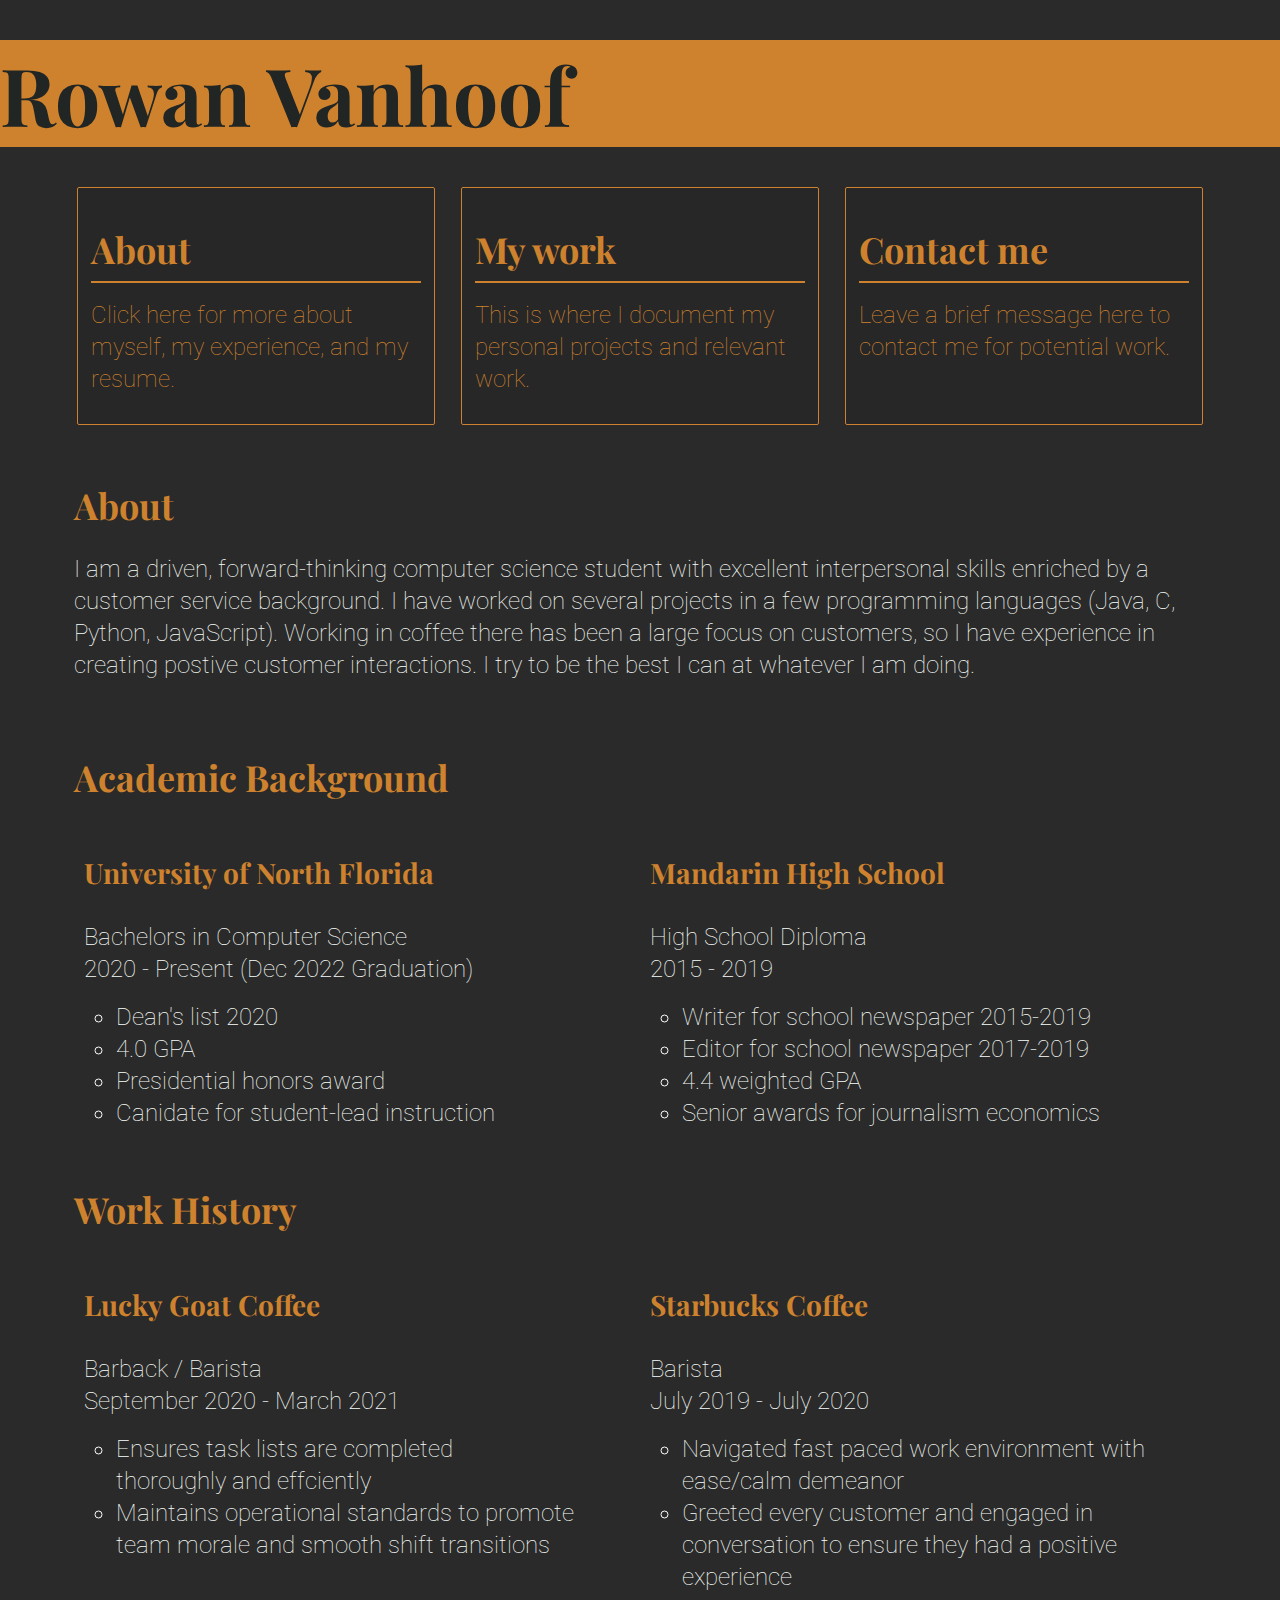
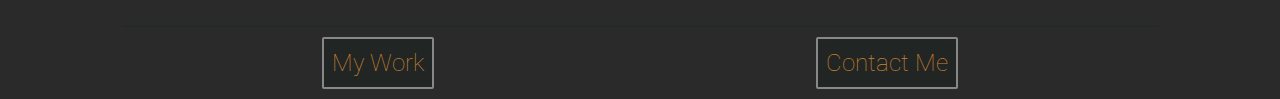
==== commit b8e4cf94: "Update index.html" ====
--- a/index.html
+++ b/index.html
@@ -124,7 +124,7 @@
 
 								<p>
 									Barback / Barista<br>
-									September 2020 - Present
+									September 2020 - March 2021
 								</p>
 
 								<ul>
--- a/styles.css
+++ b/styles.css
@@ -41,18 +41,28 @@
 	color: #ce822e;
 
 	margin: 1rem 0;
-
+	padding: 1rem 0;
+	
+
+}
+.link-preview h2 {
+	border-bottom: 2px solid #ce822e;
 }
 
 a:visited {
-    color: #f7a655;
+    color: #ce822e;
 }
 a:hover {
     font-weight: 300;
     text-decoration: underline;
 }
 a {
-    color: #f7a655;
+	text-decoration: none;
+    color: #ce822e;
+
+}
+.inline-link {
+	text-decoration: underline;
 
 }
 
